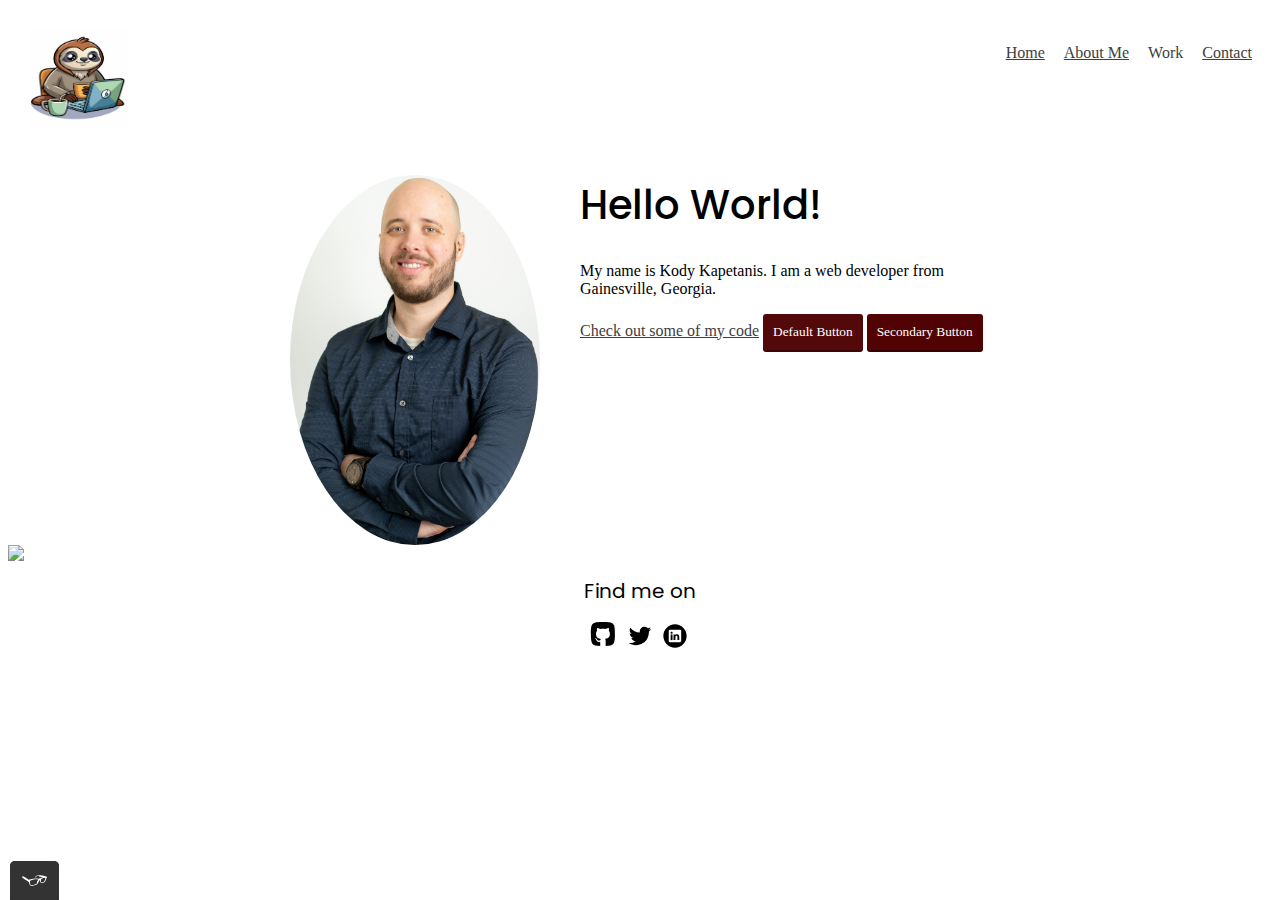
==== index.html @ 07ab2fea "Initial commit" ====
<!DOCTYPE html>
<html lang="en">
<head>
    <meta charset="UTF-8">
    <meta name="viewport" content="width=device-width, initial-scale=1.0">
    <title>Website</title>
    <script src="js/tota11y.min.js"></script>
    <link rel="shortcut icon" href="img/favicon.ico" type="image/x-icon" />
    <link rel="stylesheet" type="text/css" href="https://cdnjs.cloudflare.com/ajax/libs/normalize/8.0.0/normalize.min.css">
    <link rel="preconnect" href="https://fonts.googleapis.com">
    <link rel="preconnect" href="https://fonts.gstatic.com" crossorigin>
    <link href="https://fonts.googleapis.com/css2?family=Playwrite+DE+Grund:wght@100..400&family=Poppins:ital,wght@0,100;0,200;0,300;0,400;0,500;0,600;0,700;0,800;0,900;1,100;1,200;1,300;1,400;1,500;1,600;1,700;1,800;1,900&display=swap" rel="stylesheet">
    <link rel="stylesheet" type="text/css" href="css/styles.css">
    <link rel="stylesheet" type="text/css" href="css/styles.scss">
    <meta name="viewport" content="width=device-width, initial-scale=1">
</head>

<body>
  <header class="page-header">
    <!-- Add Logo here -->
    <img src="img/sloth-at-the-computer-with-a-huge-mug-of-coffee-in.png" alt="logo" width="100" height="100" class="page-header_item">
    <nav class="main-navigation page-header__item">
       <ul role="menubar" class="navigation-list">
          <li role="presentation">
             <a href="index.html" role="menuitem" class="navigation-list__item">Home</a>
          </li>
          <li role="presentation">
             <a href="about.html" role="menuitem" class="navigation-list__item">About Me</a>
          </li>
          <li role="presentation">
             <a href="work.html" role="menuitem" class="navigation-list__item navigation-list__item--active">Work</a>
          </li>
          <li role="presentation">
             <a href="contact.html" role="menuitem" class="navigation-list__item">Contact</a>
          </li>
       </ul>
    </nav>
 </header>
      
      <main>
        <div class="profile">
          <img src="img/headshot.jpg" class="profile_portrait" alt="Kody Kapetanis">
          <h1>Hello World!</h1>
          <p>My name is  Kody Kapetanis. I am a <span>web</span> developer from Gainesville, Georgia.</p>
          <a href="#">Check out some of my code</a>
          <button type="button">Default Button</button>
          <button class="button__secondary">Secondary Button</button>
          </div>
      </main>
        
      
      <footer class="page-footer">
         <img src="img/atlanta.svg">
        <p>Find me on</p>
        <div>
                <img src="img/github.svg" alt="Github">
                <img src="img/x.svg" alt="X">
                <img src="img/linkedin.svg" alt="LinkedIn">
        </div>
    </footer>
</body>
</html>
---- css/styles.css ----
h1 {
  font-family: "Poppins", sans-serif;
  font-weight: 500;
  font-style: normal;
  font-size: 40px;
  line-height:1.5;
}

footer{
  font-family: "Poppins", sans-serif;
  font-size:20px;
  line-height: 1.0;
}

  
  a {
    color: #3f3d3d;
  }

  a:hover {
    text-decoration: none;
  }

  a:visited {
    color: #000000;
  }

  a:active {
    color: #3e3e3e;
  }

  a:hover, a:focus {
    text-decoration: none;
  }
  
  button {
    border: none;
    font-family: inherit;
    background-color: #4e4e4e;
    color: white;
    text-decoration: none;
    padding: 10px;
    border-radius: 3px;
    border-bottom: 2px solid rgba(0, 0, 0, 0.3);
  }

  button:hover, button:focus {
    cursor: pointer;
    opacity: 0.8;
  }

  .button__secondary {
    background-color: #510202;
    color: #fff;
  }

  .navigation-list__item--active {
    text-decoration: none;
  }

 .profile_portrait {
  float: left;
  object-fit: contain;
  width:250px;
  margin-right: 40px;
  border-radius: 50%;
 }

.page-footer {
  clear: both;
}

.profile {
  max-width: 700px;
  margin: 0 auto;
  border-radius: 50%;
}

* {
  box-sizing: border-box;
}

.page-footer {
  clear: both;
  display: flex;
  flex-direction: column;text-align: center;
}

.page-header {
  display: flex;
  width: 100%;
  padding: 20px;
}

.profile_text {
  flex: 1 1 100px;
}

.page-header__item:last-child {
  flex-grow: 1;
  text-align: right;
}

.navigation-list {
  list-style-type: none;
}

.navigation-list li {
  display: inline-block;
  margin-left: 15px;
}

.grid {
  display: grid;
  grid-template-columns: 1fr 1fr 1fr;
  grid-gap: 20px;
}

.grid-item {
  background-color: #F2E9E4;
  padding: 20px;
  text-align: center;
}



.grid__item:last-child {
  grid-column-start: 3;
  grid-column-end: 3;
  grid-row-start: 1;
  grid-row-end: 3;
}

@media all and (max-width: 500px) {
  .grid {
    grid-template-columns: 1fr;
  }
}
@media all and (min-width: 500px) and (max-width: 750px){
  .grid {
    grid-template-columns: 1fr 1fr;
  }
}
@media all and (max-width: 750px) {
  .grid {
    grid-gap: 10px;
  }
  .grid__item:last-child {
    grid-column: auto / auto;
    grid-row: auto / auto;
  }
  h1 {
    font-size: 22px;
  }
}

.button, button {
  border: none;
  display: inline-block;
  font-family: inherit;
  background-color: #530909;
  color: white;
  text-decoration: none;
  padding: 10px;
  border-radius: 3px;
  border-bottom: 2px solid rgba(0, 0, 0, 0.3);
  transition: opacity 0.2s;
}
button:hover,
button:focus,
.button:hover,
.button:focus {
  cursor: pointer;
  opacity: 0.8;
}

@keyframes color-change {
  0% {
    fill: #edc655;
  }
  50% {
    fill: #fcffad;
  }
  100% {
    fill: #f76414;
  }
}

@keyframes color-change {
  0% {
    fill: #edc655;
  }
  50% {
    fill: #fcffad;
  }
  100% {
    fill: #f76414;
  }
}

.sun {
  animation-duration: 5s;
  animation-name: color-change;
  animation-iteration-count: infinite;
  animation-direction: alternate;
  animation-timing-function: linear;
}

@keyframes cloud-move {
  from {
    transform: translate(0, 50px);
  }
  to {
    transform: translate(200px, 50px);
  }
}

@keyframes cloud-move-reverse {
  from {
    transform: translate(446px, 48px);
  }
  to {
    transform: translate(100px, 48px);
  }
}

.cloud-front {
  animation-duration: 25s;
  animation-name: cloud-move;
  animation-iteration-count: infinite;
  animation-direction: alternate;
  animation-timing-function: linear;
}

.cloud-back {
  animation: 25s cloud-move-reverse infinite alternate linear;
}
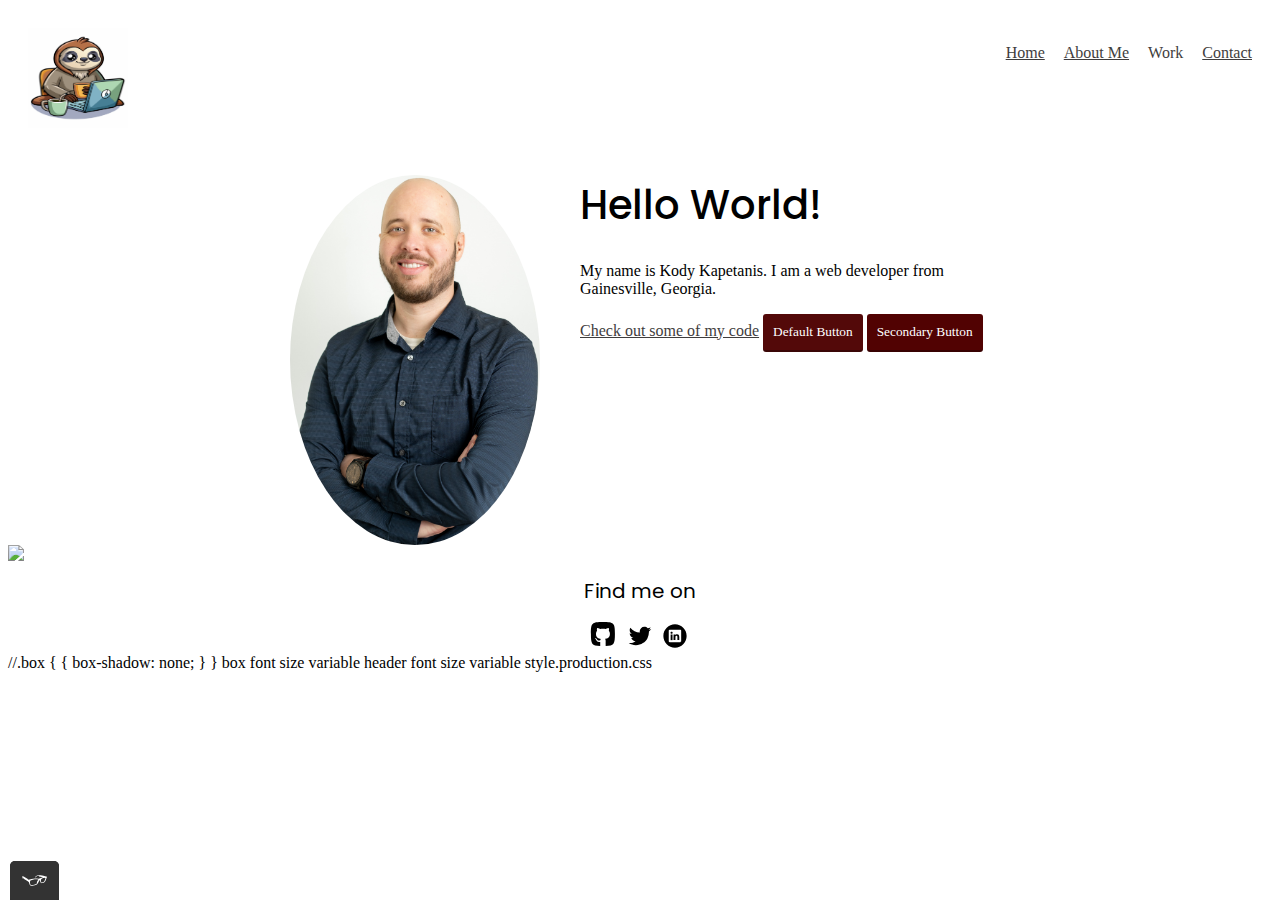
==== commit cf8a22d9: "Update index.html" ====
--- a/index.html
+++ b/index.html
@@ -59,4 +59,13 @@
         </div>
     </footer>
 </body>
-</html>+</html>
+//.box {
+   {
+     box-shadow: none;
+   }
+ }
+ 
+ box font size variable
+ header font size variable
+ style.production.css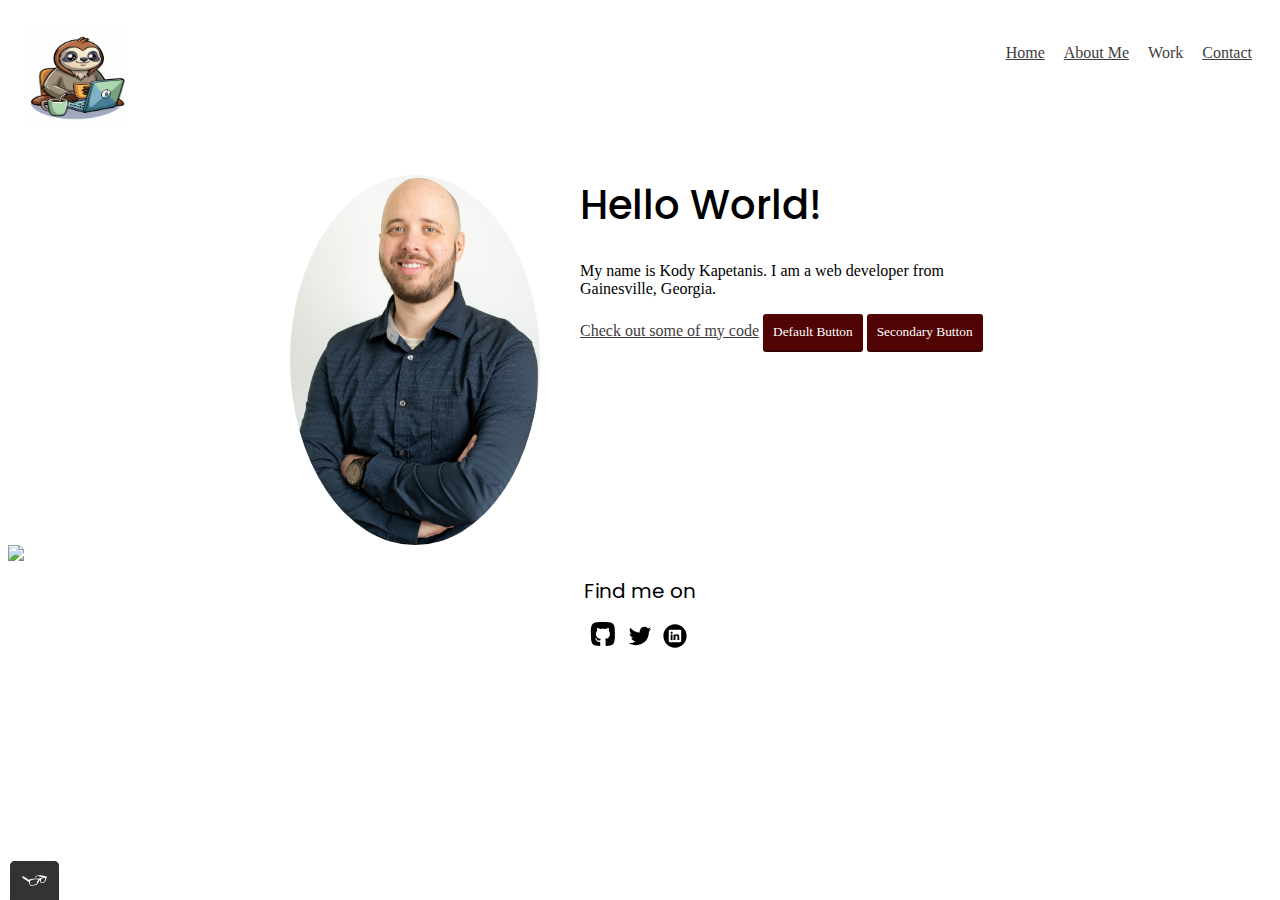
==== commit ccff71fa: "changes made" ====
--- a/index.html
+++ b/index.html
@@ -12,6 +12,7 @@
     <link href="https://fonts.googleapis.com/css2?family=Playwrite+DE+Grund:wght@100..400&family=Poppins:ital,wght@0,100;0,200;0,300;0,400;0,500;0,600;0,700;0,800;0,900;1,100;1,200;1,300;1,400;1,500;1,600;1,700;1,800;1,900&display=swap" rel="stylesheet">
     <link rel="stylesheet" type="text/css" href="css/styles.css">
     <link rel="stylesheet" type="text/css" href="css/styles.scss">
+    <link rel="stylesheet" type="text/css" href="css/style.production.css">
     <meta name="viewport" content="width=device-width, initial-scale=1">
 </head>
 
@@ -60,12 +61,3 @@
     </footer>
 </body>
 </html>
-//.box {
-   {
-     box-shadow: none;
-   }
- }
- 
- box font size variable
- header font size variable
- style.production.css--- a/css/style.production.css
+++ b/css/style.production.css
@@ -0,0 +1,240 @@
+h1 {
+  font-family: "Poppins", sans-serif;
+  font-weight: 500;
+  font-style: normal;
+  font-size: 40px;
+  line-height: 1.5;
+}
+
+footer {
+  font-family: "Poppins", sans-serif;
+  font-size: 20px;
+  line-height: 1;
+}
+
+a {
+  color: #3f3d3d;
+}
+a:hover {
+  text-decoration: none;
+}
+a:visited {
+  color: #000000;
+}
+a:active {
+  color: #3e3e3e;
+}
+a:hover, a:focus {
+  text-decoration: none;
+}
+
+button {
+  border: none;
+  font-family: inherit;
+  background-color: #4e4e4e;
+  color: white;
+  text-decoration: none;
+  padding: 10px;
+  border-radius: 3px;
+  border-bottom: 2px solid rgba(0, 0, 0, 0.3);
+}
+button:hover, button:focus {
+  cursor: pointer;
+  opacity: 0.8;
+}
+
+.button__secondary {
+  background-color: #510202;
+  color: white;
+}
+
+.navigation-list__item--active {
+  text-decoration: none;
+}
+
+.profile_portrait {
+  float: left;
+  -o-object-fit: contain;
+     object-fit: contain;
+  width: 250px;
+  margin-right: 40px;
+  border-radius: 50%;
+}
+
+.page-footer {
+  clear: both;
+}
+
+.profile {
+  max-width: 700px;
+  margin: 0 auto;
+  border-radius: 50%;
+}
+
+* {
+  box-sizing: border-box;
+}
+
+.page-footer {
+  clear: both;
+  display: flex;
+  flex-direction: column;
+  text-align: center;
+}
+
+.page-header {
+  display: flex;
+  width: 100%;
+  padding: 20px;
+}
+
+.profile_text {
+  flex: 1 1 100px;
+}
+
+.page-header__item:last-child {
+  flex-grow: 1;
+  text-align: right;
+}
+
+.navigation-list {
+  list-style-type: none;
+}
+.navigation-list li {
+  display: inline-block;
+  margin-left: 15px;
+}
+
+.grid {
+  display: grid;
+  grid-template-columns: 1fr 1fr 1fr;
+  grid-gap: 20px;
+}
+
+.grid-item {
+  background-color: white;
+  padding: 20px;
+  text-align: center;
+}
+
+.grid__item:last-child {
+  grid-column-start: 3;
+  grid-column-end: 3;
+  grid-row-start: 1;
+  grid-row-end: 3;
+}
+
+@media all and (max-width: 500px) {
+  .grid {
+    grid-template-columns: 1fr;
+  }
+}
+@media all and (min-width: 500px) and (max-width: 750px) {
+  .grid {
+    grid-template-columns: 1fr 1fr;
+  }
+}
+@media all and (max-width: 750px) {
+  .grid {
+    grid-gap: 10px;
+  }
+  .grid__item:last-child {
+    grid-column: auto/auto;
+    grid-row: auto/auto;
+  }
+  h1 {
+    font-size: 22px;
+  }
+}
+.button {
+  border: none;
+  display: inline-block;
+  font-family: inherit;
+  background-color: #510202;
+  color: white;
+  text-decoration: none;
+  padding: 10px;
+  border-radius: 3px;
+  border-bottom: 2px solid rgba(0, 0, 0, 0.3);
+  transition: opacity 0.2s;
+}
+
+button {
+  border: none;
+  display: inline-block;
+  font-family: inherit;
+  background-color: #510202;
+  color: white;
+  text-decoration: none;
+  padding: 10px;
+  border-radius: 3px;
+  border-bottom: 2px solid rgba(0, 0, 0, 0.3);
+  transition: opacity 0.2s;
+}
+button:hover, button:focus {
+  cursor: pointer;
+  opacity: 0.8;
+}
+
+.button:hover, .button:focus {
+  cursor: pointer;
+  opacity: 0.8;
+}
+
+@keyframes color-change {
+  0% {
+    fill: #edc655;
+  }
+  50% {
+    fill: #fcffad;
+  }
+  100% {
+    fill: #f76414;
+  }
+}
+@keyframes color-change {
+  0% {
+    fill: #edc655;
+  }
+  50% {
+    fill: #fcffad;
+  }
+  100% {
+    fill: #f76414;
+  }
+}
+.sun {
+  animation-duration: 5s;
+  animation-name: color-change;
+  animation-iteration-count: infinite;
+  animation-direction: alternate;
+  animation-timing-function: linear;
+}
+
+@keyframes cloud-move {
+  from {
+    transform: translate(0, 50px);
+  }
+  to {
+    transform: translate(200px, 50px);
+  }
+}
+@keyframes cloud-move-reverse {
+  from {
+    transform: translate(446px, 48px);
+  }
+  to {
+    transform: translate(100px, 48px);
+  }
+}
+.cloud-front {
+  animation-duration: 25s;
+  animation-name: cloud-move;
+  animation-iteration-count: infinite;
+  animation-direction: alternate;
+  animation-timing-function: linear;
+}
+
+.cloud-back {
+  animation: 25s cloud-move-reverse infinite alternate linear;
+}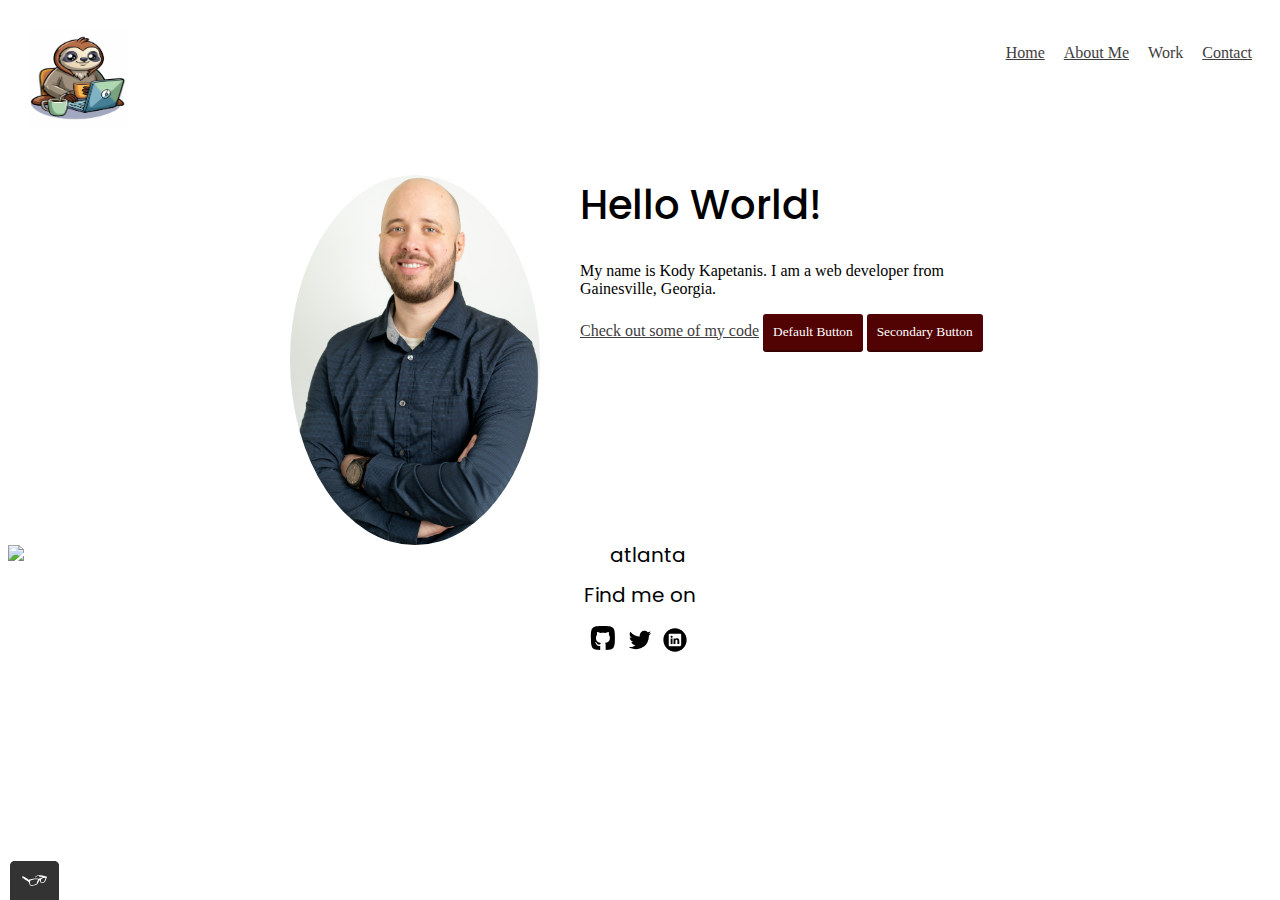
==== commit aec54645: "update html files" ====
--- a/index.html
+++ b/index.html
@@ -5,7 +5,7 @@
     <meta name="viewport" content="width=device-width, initial-scale=1.0">
     <title>Website</title>
     <script src="js/tota11y.min.js"></script>
-    <link rel="shortcut icon" href="img/favicon.ico" type="image/x-icon" />
+    <link rel="shortcut icon" href="img/favicon.ico" type="image/x-icon">
     <link rel="stylesheet" type="text/css" href="https://cdnjs.cloudflare.com/ajax/libs/normalize/8.0.0/normalize.min.css">
     <link rel="preconnect" href="https://fonts.googleapis.com">
     <link rel="preconnect" href="https://fonts.gstatic.com" crossorigin>
@@ -26,13 +26,13 @@
              <a href="index.html" role="menuitem" class="navigation-list__item">Home</a>
           </li>
           <li role="presentation">
-             <a href="about.html" role="menuitem" class="navigation-list__item">About Me</a>
+             <a href="aboutkody.html" role="menuitem" class="navigation-list__item">About Me</a>
           </li>
           <li role="presentation">
              <a href="work.html" role="menuitem" class="navigation-list__item navigation-list__item--active">Work</a>
           </li>
           <li role="presentation">
-             <a href="contact.html" role="menuitem" class="navigation-list__item">Contact</a>
+             <a href="contactme.html" role="menuitem" class="navigation-list__item">Contact</a>
           </li>
        </ul>
     </nav>
@@ -51,7 +51,7 @@
         
       
       <footer class="page-footer">
-         <img src="img/atlanta.svg">
+         <img src="img/atlanta.svg" alt="atlanta">
         <p>Find me on</p>
         <div>
                 <img src="img/github.svg" alt="Github">
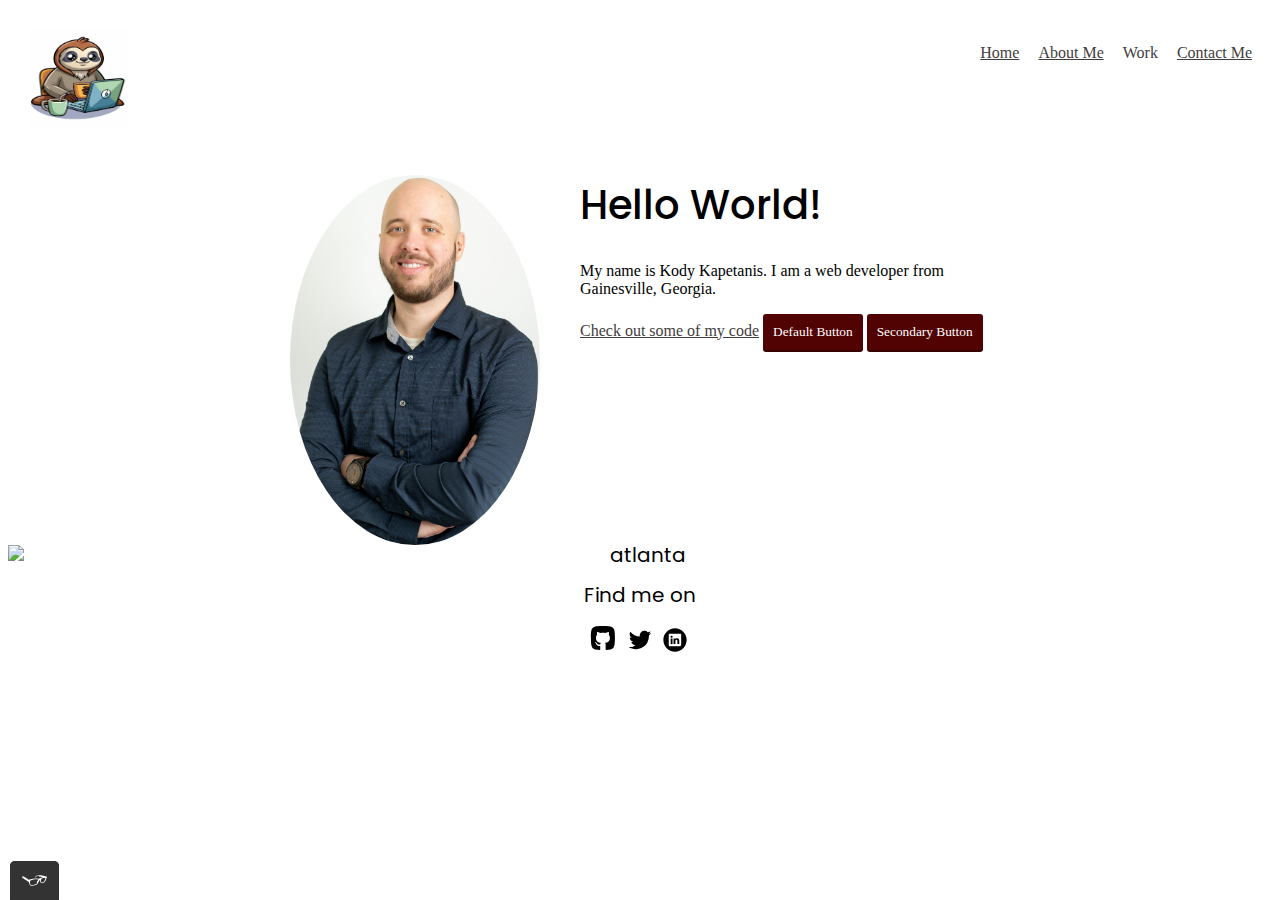
==== commit 09dd4e5a: "Title change" ====
--- a/index.html
+++ b/index.html
@@ -3,7 +3,7 @@
 <head>
     <meta charset="UTF-8">
     <meta name="viewport" content="width=device-width, initial-scale=1.0">
-    <title>Website</title>
+    <title>My Website</title>
     <script src="js/tota11y.min.js"></script>
     <link rel="shortcut icon" href="img/favicon.ico" type="image/x-icon">
     <link rel="stylesheet" type="text/css" href="https://cdnjs.cloudflare.com/ajax/libs/normalize/8.0.0/normalize.min.css">
@@ -26,13 +26,13 @@
              <a href="index.html" role="menuitem" class="navigation-list__item">Home</a>
           </li>
           <li role="presentation">
-             <a href="aboutkody.html" role="menuitem" class="navigation-list__item">About Me</a>
+             <a href="aboutme.html" role="menuitem" class="navigation-list__item">About Me</a>
           </li>
           <li role="presentation">
              <a href="work.html" role="menuitem" class="navigation-list__item navigation-list__item--active">Work</a>
           </li>
           <li role="presentation">
-             <a href="contactme.html" role="menuitem" class="navigation-list__item">Contact</a>
+             <a href="contactme.html" role="menuitem" class="navigation-list__item">Contact Me</a>
           </li>
        </ul>
     </nav>
